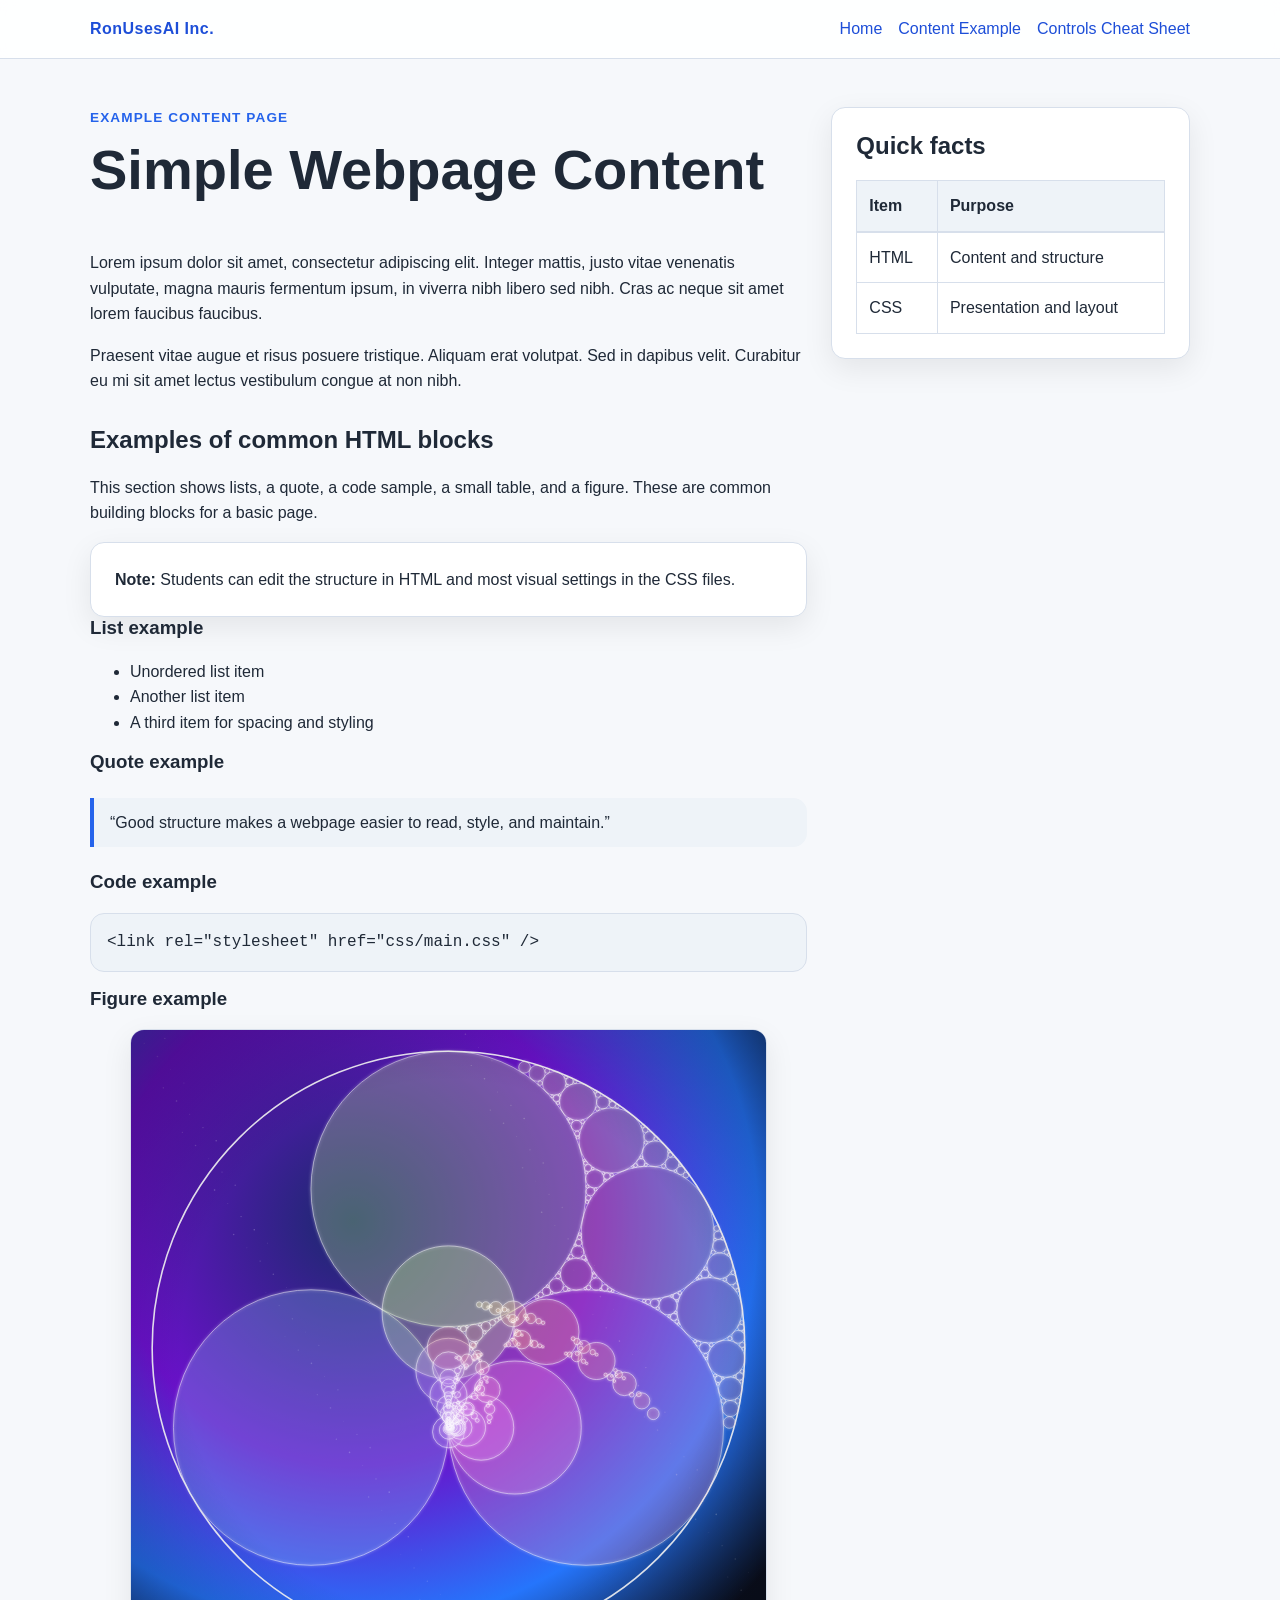
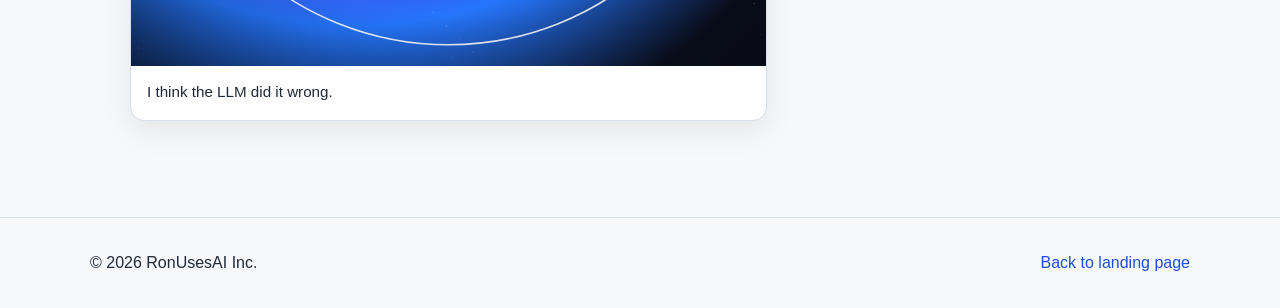
==== content.html @ ac55f47f "examples" ====
<!doctype html>
<html lang="en">
  <head>
    <meta charset="UTF-8" />
    <meta name="viewport" content="width=device-width, initial-scale=1.0" />
    <title>Content Example | RonUsesAI Inc.</title>
    <link rel="stylesheet" href="css/main.css" />
  </head>
  <body>
    <header class="site-header">
      <div class="container nav-bar">
        <a class="brand" href="index.html">RonUsesAI Inc.</a>
        <nav class="main-nav" aria-label="Primary navigation">
          <a href="index.html">Home</a>
          <a href="content.html">Content Example</a>
          <a href="features.html">Controls Cheat Sheet</a>
        </nav>
      </div>
    </header>

    <main class="section">
      <div class="container content-layout">
        <article class="content-article">
          <p class="eyebrow">Example Content Page</p>
          <h1>Simple Webpage Content</h1>
          <p>
            Lorem ipsum dolor sit amet, consectetur adipiscing elit. Integer
            mattis, justo vitae venenatis vulputate, magna mauris fermentum
            ipsum, in viverra nibh libero sed nibh. Cras ac neque sit amet lorem
            faucibus faucibus.
          </p>
          <p>
            Praesent vitae augue et risus posuere tristique. Aliquam erat
            volutpat. Sed in dapibus velit. Curabitur eu mi sit amet lectus
            vestibulum congue at non nibh.
          </p>

          <section>
            <h2>Examples of common HTML blocks</h2>
            <p>
              This section shows lists, a quote, a code sample, a small table,
              and a figure. These are common building blocks for a basic page.
            </p>

            <div class="callout">
              <strong>Note:</strong> Students can edit the structure in HTML and
              most visual settings in the CSS files.
            </div>

            <h3>List example</h3>
            <ul>
              <li>Unordered list item</li>
              <li>Another list item</li>
              <li>A third item for spacing and styling</li>
            </ul>

            <h3>Quote example</h3>
            <blockquote>
              “Good structure makes a webpage easier to read, style, and
              maintain.”
            </blockquote>

            <h3>Code example</h3>
            <pre><code>&lt;link rel="stylesheet" href="css/main.css" /&gt;</code></pre>

            <h3>Figure example</h3>
            <figure class="media-card">
              <img
                src="./images/apollonian_gasket.svg"
                alt="Placeholder graphic for lesson example"
              />
              <figcaption>I think the LLM did it wrong.</figcaption>
            </figure>
          </section>
        </article>

        <aside class="card sidebar">
          <h2>Quick facts</h2>
          <table>
            <caption class="visually-hidden">
              A small example table
            </caption>
            <thead>
              <tr>
                <th>Item</th>
                <th>Purpose</th>
              </tr>
            </thead>
            <tbody>
              <tr>
                <td>HTML</td>
                <td>Content and structure</td>
              </tr>
              <tr>
                <td>CSS</td>
                <td>Presentation and layout</td>
              </tr>
            </tbody>
          </table>
        </aside>
      </div>
    </main>

    <footer class="site-footer">
      <div class="container footer-row">
        <p>&copy; 2026 RonUsesAI Inc.</p>
        <p><a href="index.html">Back to landing page</a></p>
      </div>
    </footer>
  </body>
</html>
---- css/main.css ----
/*
  main.css
  This is the only stylesheet linked from the HTML pages.
  It imports the active theme file and also contains shared/global styles.

  To switch themes, comment out one import and uncomment the other.
*/

@import url("theme_light.css");
/* @import url("theme_dark.css"); */

:root {
  --font-stack: "Segoe UI", Tahoma, Geneva, Verdana, sans-serif;
  --content-width: 1100px;
  --radius: 14px;
  --shadow: 0 10px 30px rgba(0, 0, 0, 0.08);
  --space-1: 0.5rem;
  --space-2: 1rem;
  --space-3: 1.5rem;
  --space-4: 2rem;
  --space-5: 3rem;
}

* {
  box-sizing: border-box;
}

html {
  scroll-behavior: smooth;
}

body {
  margin: 0;
  font-family: var(--font-stack);
  line-height: 1.6;
  background: var(--color-background);
  color: var(--color-text);
}

img {
  display: block;
  max-width: 100%;
  height: auto;
}

a {
  color: var(--color-link);
  text-decoration: none;
}

a:hover {
  text-decoration: underline;
}

code,
pre {
  font-family: "Courier New", Courier, monospace;
}

pre {
  padding: var(--space-2);
  overflow-x: auto;
  border-radius: var(--radius);
  background: var(--color-surface-alt);
  border: 1px solid var(--color-border);
}

blockquote {
  margin: var(--space-3) 0;
  padding: 0.75rem 1rem;
  border-left: 4px solid var(--color-accent);
  background: var(--color-surface-alt);
  border-radius: 0 var(--radius) var(--radius) 0;
}

.container {
  width: min(calc(100% - 2rem), var(--content-width));
  margin: 0 auto;
}

.section {
  padding: var(--space-5) 0;
}

.site-header {
  position: sticky;
  top: 0;
  z-index: 10;
  background: color-mix(in srgb, var(--color-surface) 88%, transparent);
  backdrop-filter: blur(8px);
  border-bottom: 1px solid var(--color-border);
}

.nav-bar,
.footer-row {
  display: flex;
  align-items: center;
  justify-content: space-between;
  gap: var(--space-2);
  padding: 1rem 0;
}

.main-nav {
  display: flex;
  gap: var(--space-2);
  flex-wrap: wrap;
}

.brand {
  font-weight: 700;
  letter-spacing: 0.03em;
}

.hero {
  padding: 5rem 0 4rem;
}

.hero-grid,
.content-layout,
.card-grid {
  display: grid;
  gap: var(--space-3);
}

.hero-grid,
.content-layout {
  grid-template-columns: 2fr 1fr;
  align-items: start;
}

.card-grid {
  grid-template-columns: repeat(3, 1fr);
}

.eyebrow {
  margin: 0 0 var(--space-1);
  text-transform: uppercase;
  letter-spacing: 0.08em;
  font-size: 0.85rem;
  color: var(--color-accent);
  font-weight: 700;
}

h1,
h2,
h3 {
  line-height: 1.2;
  margin-top: 0;
}

h1 {
  font-size: clamp(2rem, 5vw, 3.5rem);
}

.lead {
  font-size: 1.1rem;
  max-width: 60ch;
}

.card,
.callout,
.media-card {
  background: var(--color-surface);
  border: 1px solid var(--color-border);
  border-radius: var(--radius);
  box-shadow: var(--shadow);
}

.card,
.callout {
  padding: var(--space-3);
}

.feature-list {
  padding-left: 1.2rem;
  margin-bottom: 0;
}

.button-row {
  display: flex;
  gap: var(--space-2);
  flex-wrap: wrap;
  margin-top: var(--space-3);
}

.button {
  display: inline-block;
  padding: 0.8rem 1.2rem;
  border-radius: 999px;
  font-weight: 600;
  border: 1px solid var(--color-border);
}

.button:hover {
  filter: brightness(0.9); /* Slightly darkens the button */
  cursor: pointer; /* Changes cursor to a hand */
  transform: translateY(-1px); /* Subtle lift effect */
}

/* Style for when the button is actively being clicked */
.button:active {
  filter: brightness(0.8); /* Darkens further on click */
  transform: translateY(1px); /* Pushes the button "down" */
}

.button-primary {
  background: var(--color-accent);
  color: var(--color-button-text);
}

.button-secondary {
  background: var(--color-surface);
}

.content-article > section {
  margin-top: var(--space-4);
}

.controls-main-row {
  display: grid;
  grid-template-columns: 1fr 1fr;
  gap: 1.5rem;
  align-items: start;
}

@media (max-width: 800px) {
  .controls-main-row {
    grid-template-columns: 1fr;
  }
}

.media-card {
  overflow: hidden;
}

/* .media-card img {
  width: 100%;

  aspect-ratio: 16 / 9;
  object-fit: cover;
  background: var(--color-surface-alt);
} */

.media-card img {
  max-width: 100%;
  height: auto;
  display: block; /* Removes unwanted whitespace at the bottom */
  object-fit: contain; /* Ensures the whole image is visible if the container has a fixed height */
}
figcaption {
  padding: 0.9rem 1rem 1rem;
  font-size: 0.95rem;
}

table {
  width: 100%;
  border-collapse: collapse;
  margin-top: var(--space-2);
}

th,
td {
  padding: 0.75rem;
  border: 1px solid var(--color-border);
  text-align: left;
}

th {
  background: var(--color-surface-alt);
}

.site-footer {
  border-top: 1px solid var(--color-border);
  margin-top: var(--space-4);
}

.visually-hidden {
  position: absolute;
  width: 1px;
  height: 1px;
  padding: 0;
  margin: -1px;
  overflow: hidden;
  clip: rect(0, 0, 0, 0);
  white-space: nowrap;
  border: 0;
}

@media (max-width: 800px) {
  .hero-grid,
  .content-layout,
  .card-grid {
    grid-template-columns: 1fr;
  }

  .nav-bar,
  .footer-row {
    flex-direction: column;
    align-items: flex-start;
  }
}

.controls-layout {
  display: grid;
  grid-template-columns: 2fr 1fr;
  gap: var(--space-3);
  align-items: start;
}

.control-section + .control-section {
  margin-top: var(--space-3);
}

.controls-form {
  display: grid;
  gap: var(--space-2);
}

.form-row {
  display: grid;
  gap: 0.5rem;
}

.inline-row {
  display: flex;
  align-items: center;
}

.choice-row {
  display: flex;
  flex-wrap: wrap;
  gap: 1rem;
}

input,
select,
textarea,
button {
  font: inherit;
}

input[type="text"],
input[type="color"],
input[type="range"],
select,
textarea {
  width: 100%;
}

input[type="text"],
select,
textarea {
  padding: 0.75rem;
  border: 1px solid var(--color-border);
  border-radius: 10px;
  background: var(--color-surface-alt);
  color: var(--color-text);
}

input[type="color"] {
  inline-size: 5rem;
  block-size: 2.75rem;
  padding: 0.2rem;
  border: 1px solid var(--color-border);
  border-radius: 10px;
  background: var(--color-surface);
}

fieldset {
  border: 1px solid var(--color-border);
  border-radius: 10px;
  padding: 1rem;
}

legend {
  padding: 0 0.4rem;
  font-weight: 600;
}
.control-preview {
  padding: var(--space-3);
  border: 1px solid var(--color-border);
  background: var(--color-surface-alt);
  transition:
    transform 0.2s ease,
    box-shadow 0.2s ease,
    border-radius 0.2s ease;
}

.preview-highlight {
  box-shadow:
    0 0 0 4px color-mix(in srgb, var(--color-accent) 20%, transparent),
    var(--shadow);
  transform: translateY(-2px);
}

.preview-stats {
  display: flex;
  flex-wrap: wrap;
  gap: 1rem;
  margin: 1rem 0;
  font-size: 0.95rem;
}

.preview-box {
  width: 140px;
  height: 140px;
  border-radius: inherit;
  background: var(--color-accent);
  border: 1px solid var(--color-border);
}

.rounded-shape {
  border-radius: var(--radius);
}

.square-shape {
  border-radius: 0;
}

@media (max-width: 800px) {
  .controls-layout {
    grid-template-columns: 1fr;
  }
}
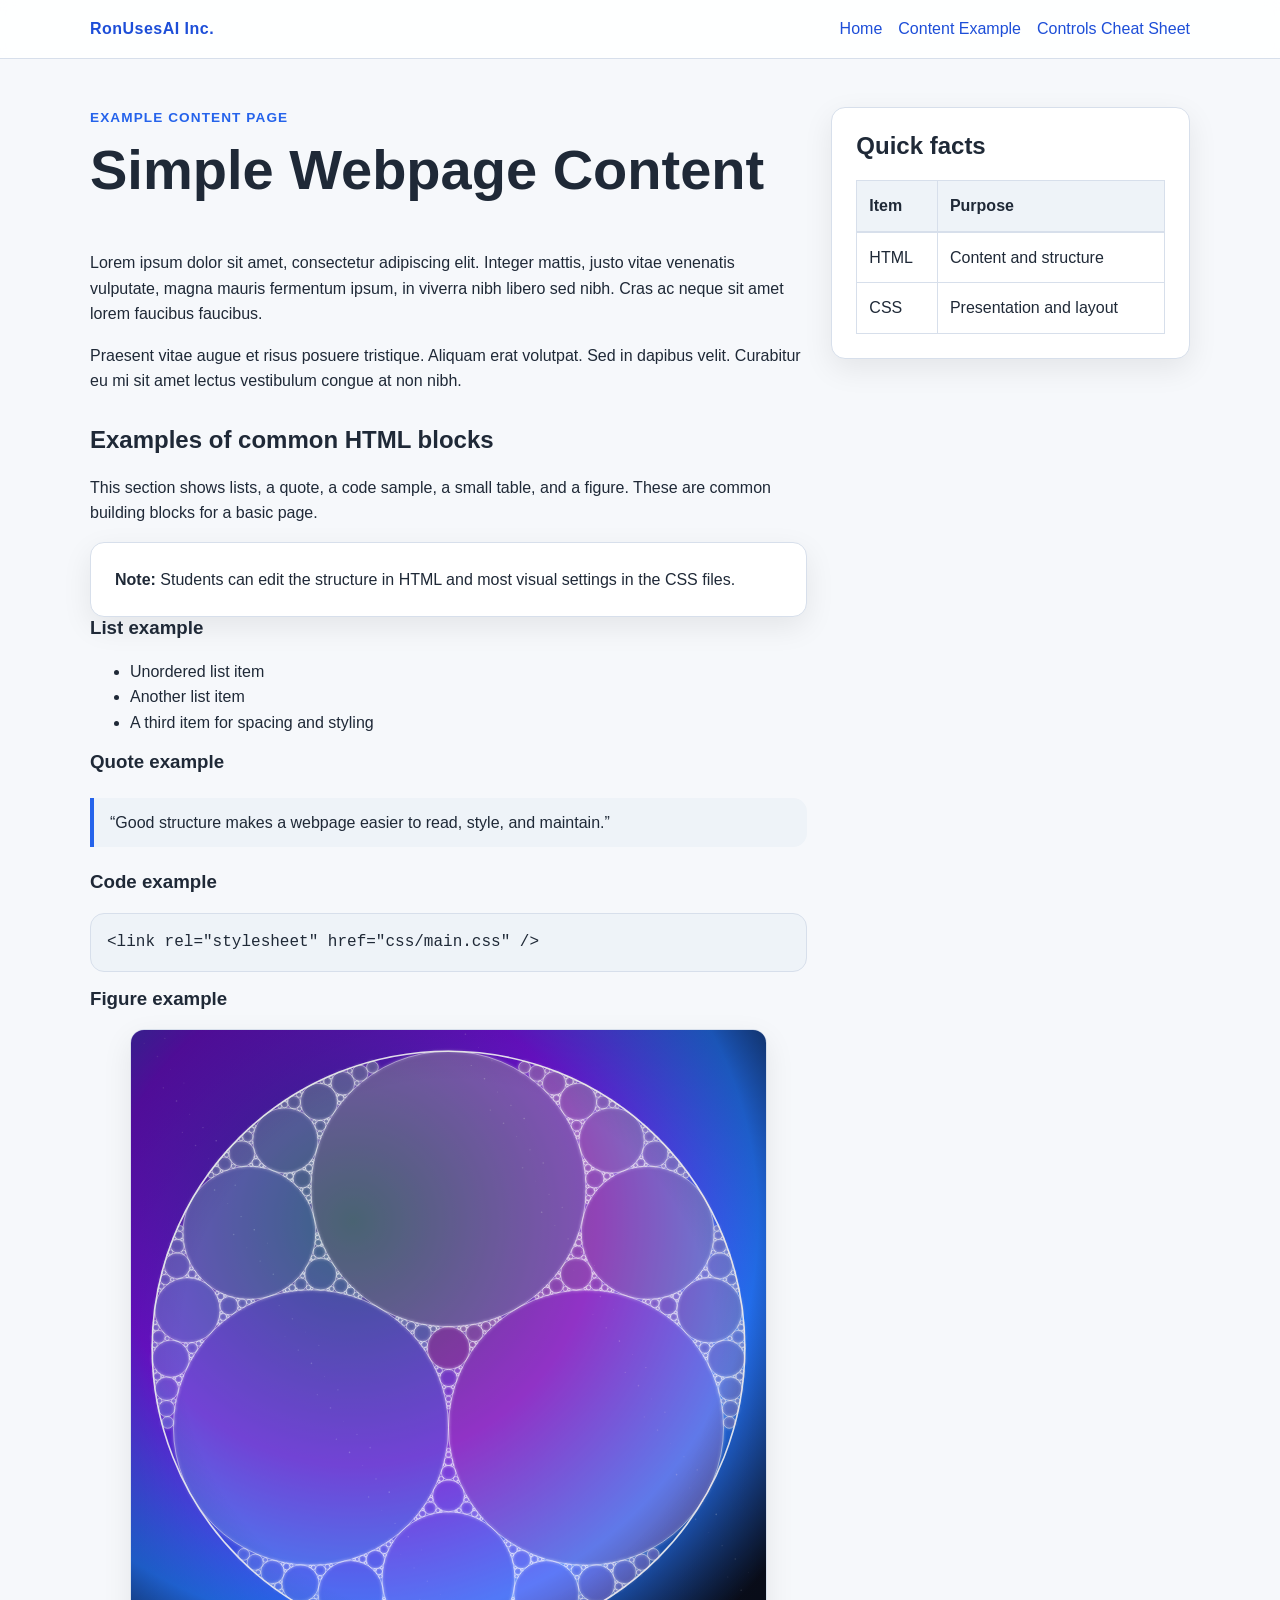
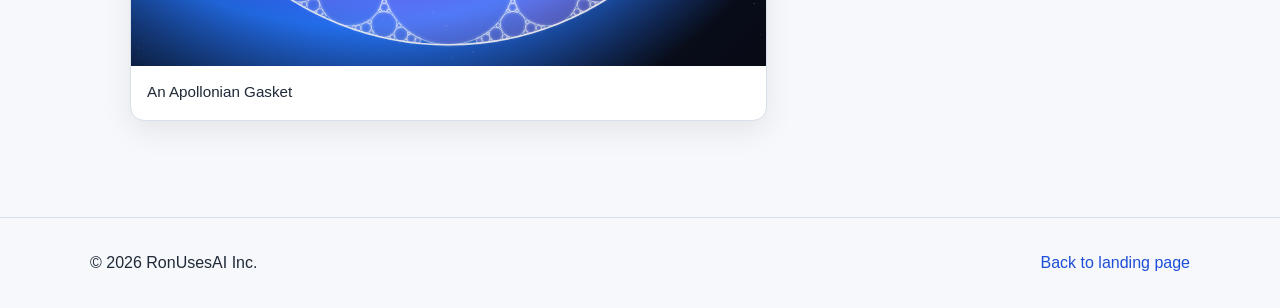
==== commit 038408d6: "update" ====
--- a/content.html
+++ b/content.html
@@ -69,7 +69,7 @@
                 src="./images/apollonian_gasket.svg"
                 alt="Placeholder graphic for lesson example"
               />
-              <figcaption>I think the LLM did it wrong.</figcaption>
+              <figcaption>An Apollonian Gasket</figcaption>
             </figure>
           </section>
         </article>
